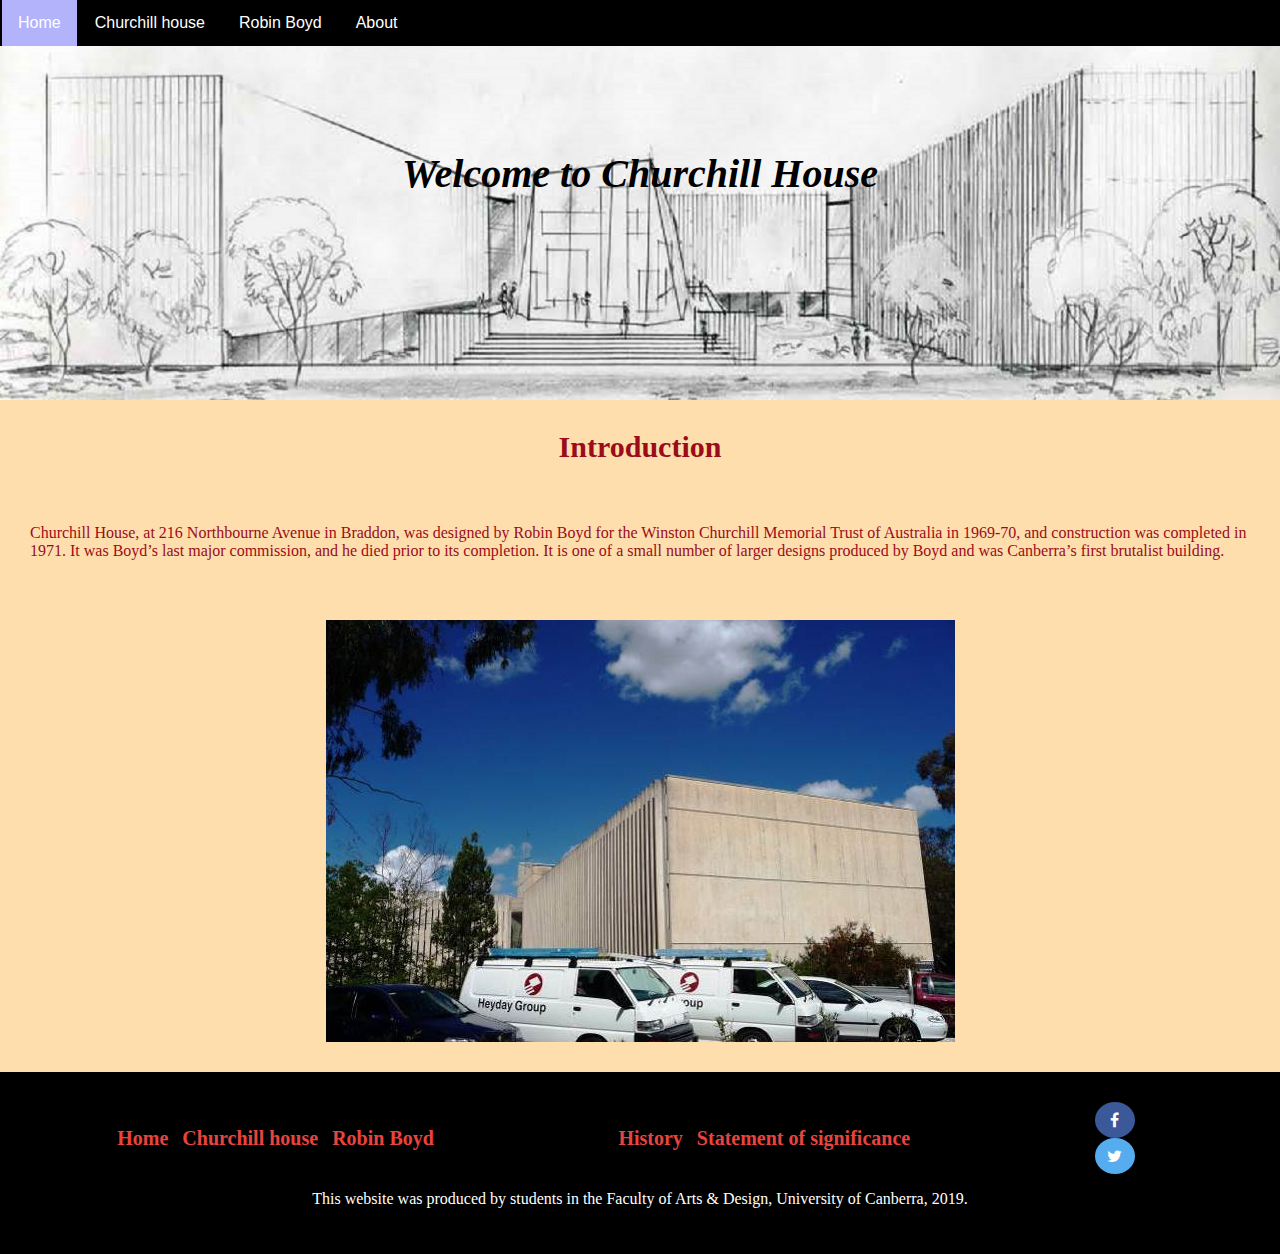
==== index.html @ f054ac5f "first html page" ====
<!DOCTYPE html>
<html lang="en">

<head>
    <!-- Metadata description tag //-->
    <meta charset="utf-8">
    <meta name="viewport" content="width=device-width, initial-scale=1.0" />
    <title>Churchill House</title>
    <link rel="stylesheet" href="assets/css/mystyle.css" />
    <link rel="stylesheet" href="https://cdnjs.cloudflare.com/ajax/libs/font-awesome/4.7.0/css/font-awesome.min.css">
</head>

<body>
    <header>
        <!--Navigation bar//-->
        <nav>
            <ul id="topnav">
                <li><a class="active" href="index.html">Home</a></li>
                <li><a href="churchill.html">Churchill house</a></li>
                <li><a href="robin.html">Robin Boyd</a></li>
                <li id="dropdown">
                    <button class="dropbtn">About</button>
                    <ul id="dropdown-content">
                        <li><a href="history.html">History</a></li>
                        <li><a href="statement.html">Statement of significance</a></li>
                    </ul>
                </li>
            </ul>
        </nav>
        <div class="intro">
            <h1>Welcome to Churchill House</h1>
        </div>
    </header>
    <main class="flex-container">
        <h3 class="flex-item">Introduction</h3>
        <p class="flex-item">
            Churchill House, at 216 Northbourne Avenue in Braddon, was designed by Robin Boyd for the Winston Churchill Memorial Trust of Australia in 1969-70, and construction was completed in 1971. It was Boyd’s last major commission, and he died prior to its completion. It is one of a small number of larger designs produced by Boyd and was Canberra’s first brutalist building.
        </p>
        <img class="flex-item img-responsive" src="assets/images/churchill-house-15.jpg" alt="cc-house" />
    </main>
    <footer>
        <div class="flex-container">
            <div class="flex-container-left">
                <a href="index.html">Home</a>
                <a href="churchill.html">Churchill house</a>
                <a href="robin.html">Robin Boyd</a>
            </div>
            <div class="flex-container-middle">
                <a href="history.html">History</a>
                <a href="statement.html">Statement of significance</a>
            </div>
            <div class="flex-container-right">
                <a href="#" class="fa fa-facebook"></a>
                <a href="#" class="fa fa-twitter"></a>
            </div>
        </div>
        <div class="flex-container flex-container-left">
            <p>This website was produced by students in the Faculty of Arts & Design, University of Canberra, 2019.</p>
        </div>
    </footer>
</body>

</html>
---- assets/css/mystyle.css ----
body {
    margin: 0;
    padding: 0;
    background-color: #FFDEAE;
    color: #9A0C19;
}

@media all and (max-width: 800px) {
    #top-nav {
        justify-content: space-around;
    }
}

@media all and (max-width: 600px) {
    #top-nav {
        -webkit-flex-flow: column wrap;
        flex-flow: column wrap;
        padding: 0;
    }
}

ul {
    list-style: none;
    margin: 0;
    padding: 0;
    float: left;
}


#topnav {
    overflow: hidden;
    background-color: black;
    font-family: Arial;
    width: 100%;

    display: -webkit-box;
    display: -moz-box;
    display: -ms-flexbox;
    display: -webkit-flex;
    display: flex;

    -webkit-flex-flow: row wrap;
    justify-content: flex-start;
}

#topnav li {
    display: block;
    float: left;
    margin-left: 2px;
}

#topnav a {
    float: left;
    font-size: 16px;
    color: white;
    text-align: center;
    padding: 14px 16px;
    text-decoration: none;
}

#topnav a.active {
    background-color: #B2B3FB;
}


#topnav a:hover {
    color: #e9967a;
}

#dropdown {
    float: left;
    overflow: hidden;
}


#dropdown:hover .dropbtn {
    color: #e9967a;
}

#dropdown .dropbtn {
    font-size: 16px;
    border: none;
    outline: none;
    color: white;
    padding: 14px 16px;
    background-color: black;
}

#dropdown-content {
    display: none;
    position: absolute;
    background-color: #f9f9f9;
    min-width: 160px;
    box-shadow: 0px 8px 16px 0px rgba(0, 0, 0, 0.2);
    z-index: 1;
}

#dropdown-content li {
    display: block;
    width: 160px;
    float: left;
    margin-left: 2px;
}

#dropdown-content a {
    float: none;
    color: black;
    padding: 12px 16px;
    text-decoration: none;
    display: block;
    text-align: left;
}

#dropdown:hover #dropdown-content {
    display: block;
}

#dropdown-content a:hover {
    color: #e9967a;
}

.intro {
    max-width: 100%;
    height: 400px;
    background-image: url(../images/churchill-house-4_copy.jpg);
    background-repeat: no-repeat;
    background-size: 100%;
    background-attachment: fixed;
}

.intro h1 {
    color: black;
    text-align: center;
    font-size: 40px;
    font-style: italic;
    font-family: Lucida Console;
    font-weight: bold;
    margin: 0px;
    padding-top: 150px;
}

.house {
    max-width: 100%;
    height: 400px;
    background-image: url(../images/churchill-house-5-copy-1.png);
    background-repeat: no-repeat;
    background-size: 100%;
    background-attachment: fixed;
}

.house h1 {
    color: black;
    text-align: center;
    font-size: 40px;
    font-style: italic;
    font-family: Lucida Console;
    font-weight: bold;
    margin: 0px;
    padding-top: 100px;
}

.robin {
    width: 100%;
    height: 300px;
    background-image: url(../images/churchill-house-24.jpg);
    background-repeat: no-repeat;
    background-size: 100%;
    background-attachment: fixed;
}

.robin h1 {
    color: white;
    text-align: center;
    font-size: 50px;
    font-style: italic;
    font-family: Lucida Console;
    font-weight: bold;
    margin: 0px;
    padding-top: 150px;
    padding-right: 200px;
    text-shadow: 3px 2px black;
}

.flex-item .statement {
    max-width: 100%;
    height: auto;
    background-image: url(../images/churchill-house-13.jpg);
    background-repeat: no-repeat;
    background-size: 100%;
    background-attachment: fixed;
}


main {
    margin-top: 20px;
    margin-bottom: 20px;
}

h2 {
    font-family: Comic Sans MS;
    font-weight: bold;
    font-size: 40px;
}

h3 {
    font-weight: bold;
    font-size: 30px;
    font-family: Comic Sans MS;
}

h4 {
    font-weight: bold;
    font-size: 20px;
    font-family: Comic Sans MS;
    text-align: center;
}

footer {
    background-color: black;
    padding: 30px 30px 30px 30px;
    margin-bottom: 0px;
    color: white;
}

@media (min-width: 992px) and (max-width: 1200px) {
    .intro h1 {
        font-size: 1.8em;
    }

    .house h1 {
        font-size: 1.8em;
    }

    .robin h1 {
        font-size: 1.8em;
    }
}

@media (min-width: 768px) and (max-width: 992px) {
    .intro h1 {
        font-size: 1.5em;
    }

    .house h1 {
        font-size: 1.8em;
    }

    .robin h1 {
        font-size: 1.8em;
    }
}

@media (max-width: 768px) {
    .intro h1 {
        font-size: 1.3em;
    }

    .house h1 {
        font-size: 1.8em;
    }

    .robin h1 {
        font-size: 1.8em;
    }
}

.flex-container {
    padding: 0;
    margin: 0;

    display: -webkit-box;
    display: -moz-box;
    display: -ms-flexbox;
    display: -webkit-flex;
    display: flex;

    -webkit-flex-flow: row wrap;
    justify-content: space-around;
    align-items: center;
}

.flex-item {
    margin: 30px;
    justify-content: center;
}

/*responsive image*/
.img-responsive {
    display: block;
    max-width: 100%;
    height: auto;
}

/* logo social media */
.fa {
    padding: 10px;
    font-size: 10px;
    width: 30%;
    text-align: center;
    text-decoration: none;
    border-radius: 50%;
}

/* hover effect */
.fa:hover {
    opacity: 0.7;
}

/* color for each logo */

/* Facebook */
.fa-facebook {
    background: #3B5998;
    color: white;
}

/* Twitter */
.fa-twitter {
    background: #55ACEE;
    color: white;
}


.flex-container-left a {
    text-decoration: none;
    color: #E8443F;
    font-weight: bold;
    padding-right: 10px;
    font-size: 20px;
}

.flex-container-middle a {
    text-decoration: none;
    color: #E8443F;
    font-weight: bold;
    padding-right: 10px;
    font-size: 20px;
}

.flex-container-left a:hover {
    color: #2D437B;
}

.flex-container-middle a:hover {
    color: #2D437B;
}
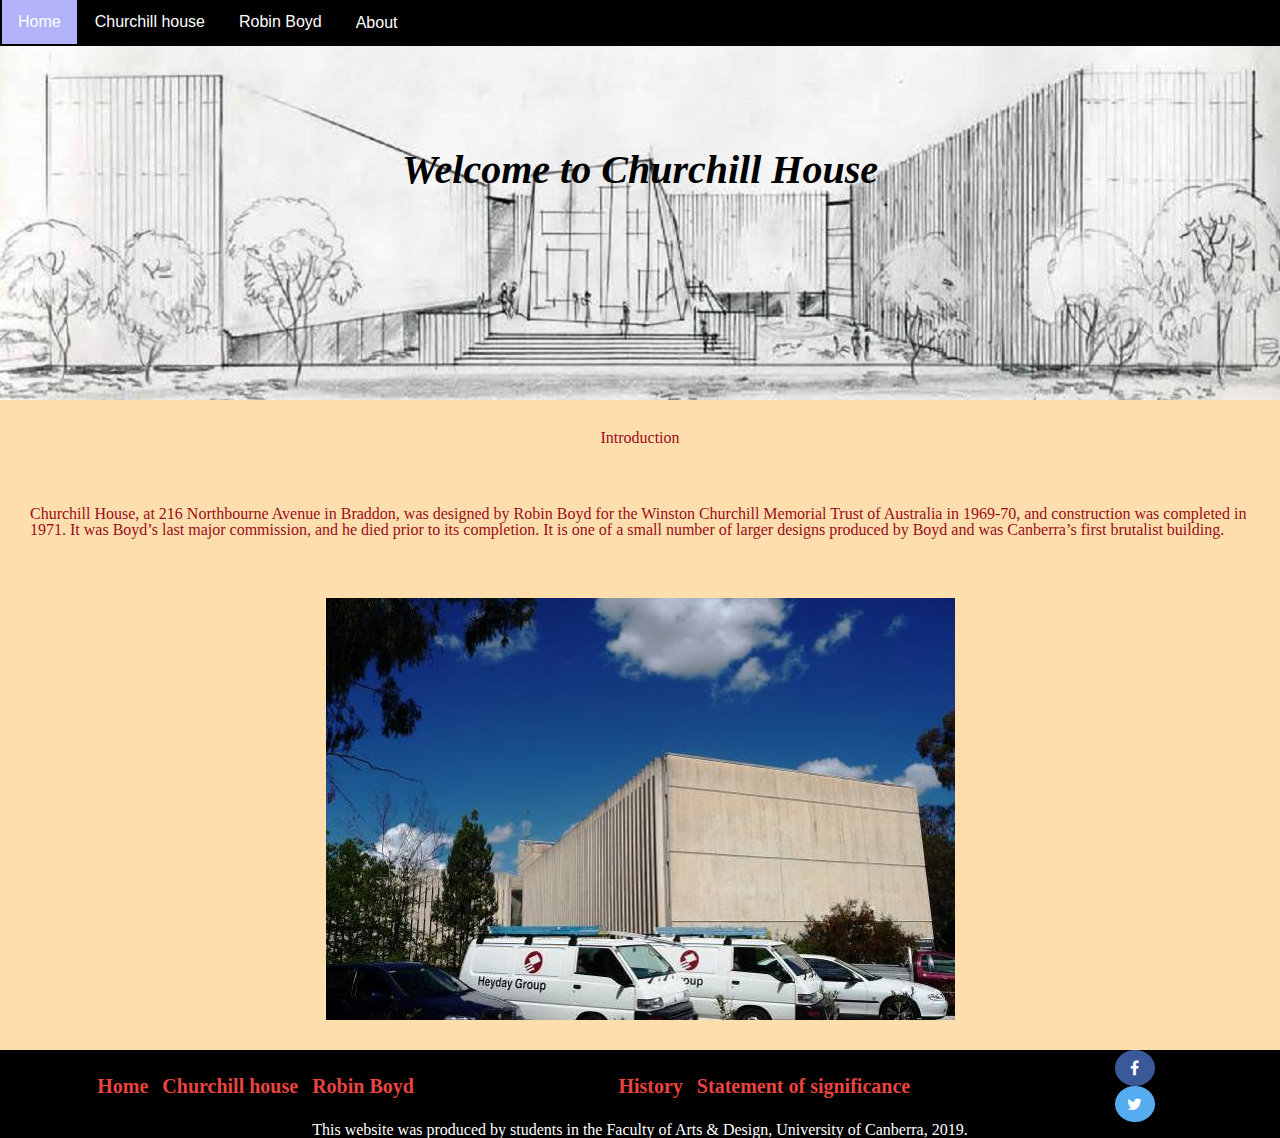
==== commit 280f5816: "add reset css" ====
--- a/index.html
+++ b/index.html
@@ -7,6 +7,7 @@
     <meta name="viewport" content="width=device-width, initial-scale=1.0" />
     <title>Churchill House</title>
     <link rel="stylesheet" href="assets/css/mystyle.css" />
+    <link rel="stylesheet" href="assets/css/reset.css" />
     <link rel="stylesheet" href="https://cdnjs.cloudflare.com/ajax/libs/font-awesome/4.7.0/css/font-awesome.min.css">
 </head>
 
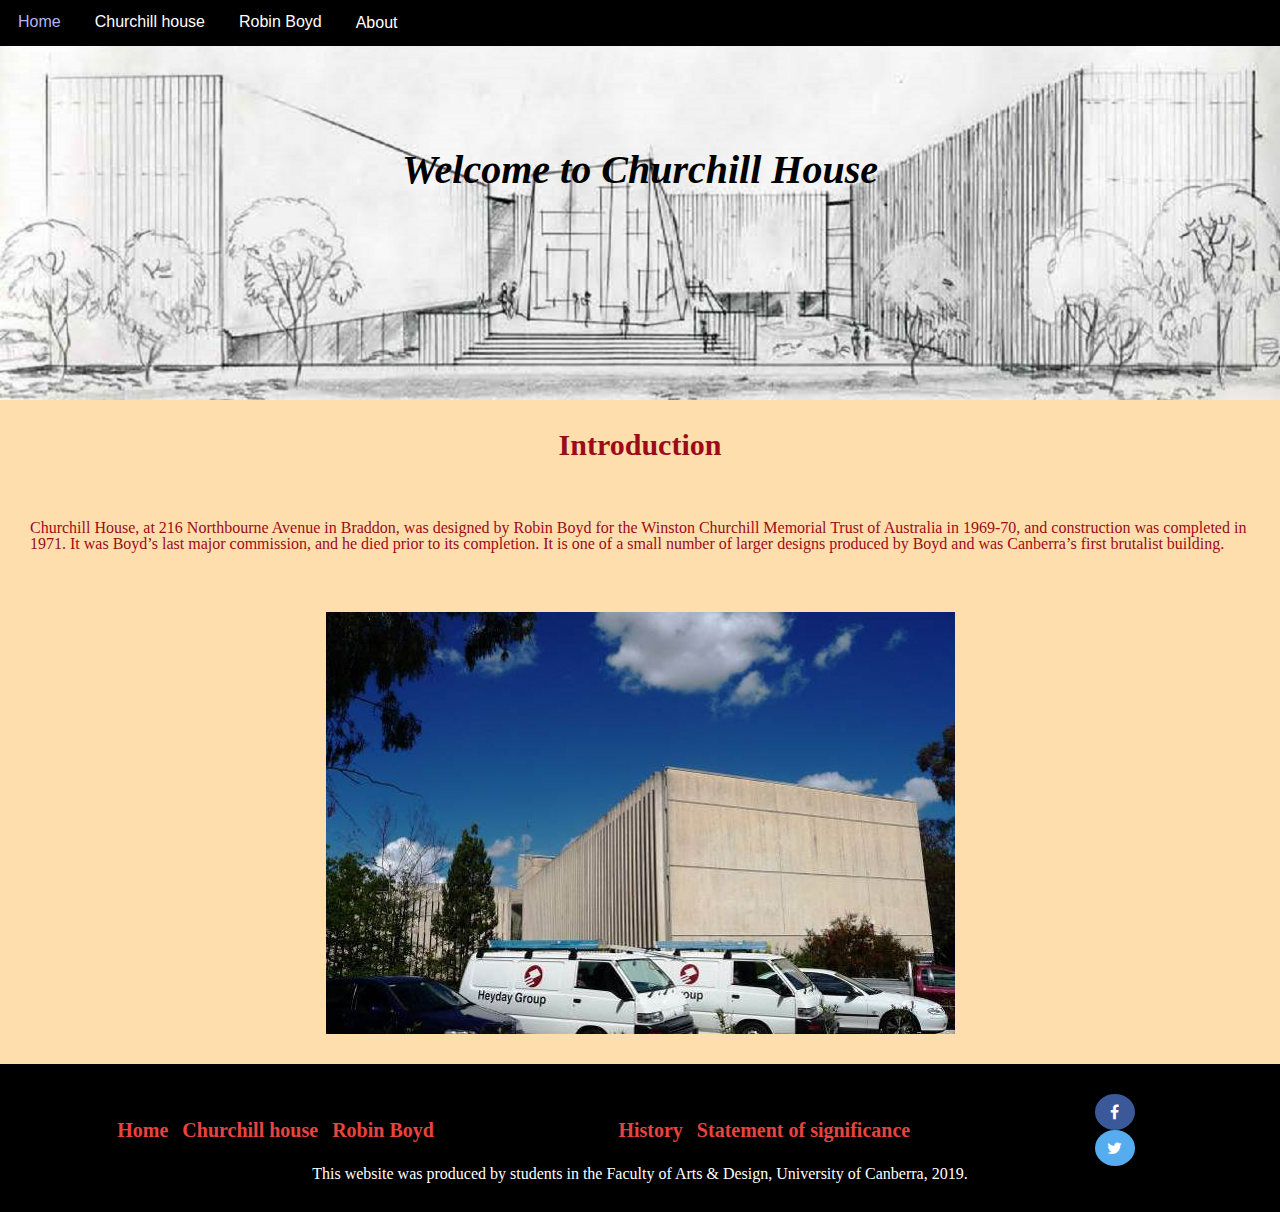
==== commit 943d5405: "update css" ====
--- a/index.html
+++ b/index.html
@@ -6,8 +6,8 @@
     <meta charset="utf-8">
     <meta name="viewport" content="width=device-width, initial-scale=1.0" />
     <title>Churchill House</title>
+    <link rel="stylesheet" href="assets/css/reset.css" />
     <link rel="stylesheet" href="assets/css/mystyle.css" />
-    <link rel="stylesheet" href="assets/css/reset.css" />
     <link rel="stylesheet" href="https://cdnjs.cloudflare.com/ajax/libs/font-awesome/4.7.0/css/font-awesome.min.css">
 </head>
 
--- a/assets/css/mystyle.css
+++ b/assets/css/mystyle.css
@@ -59,7 +59,7 @@
 }
 
 #topnav a.active {
-    background-color: #B2B3FB;
+    color: #B2B3FB;
 }
 
 
@@ -277,6 +277,7 @@
     -webkit-flex-flow: row wrap;
     justify-content: space-around;
     align-items: center;
+    flex-direction: row;
 }
 
 .flex-item {
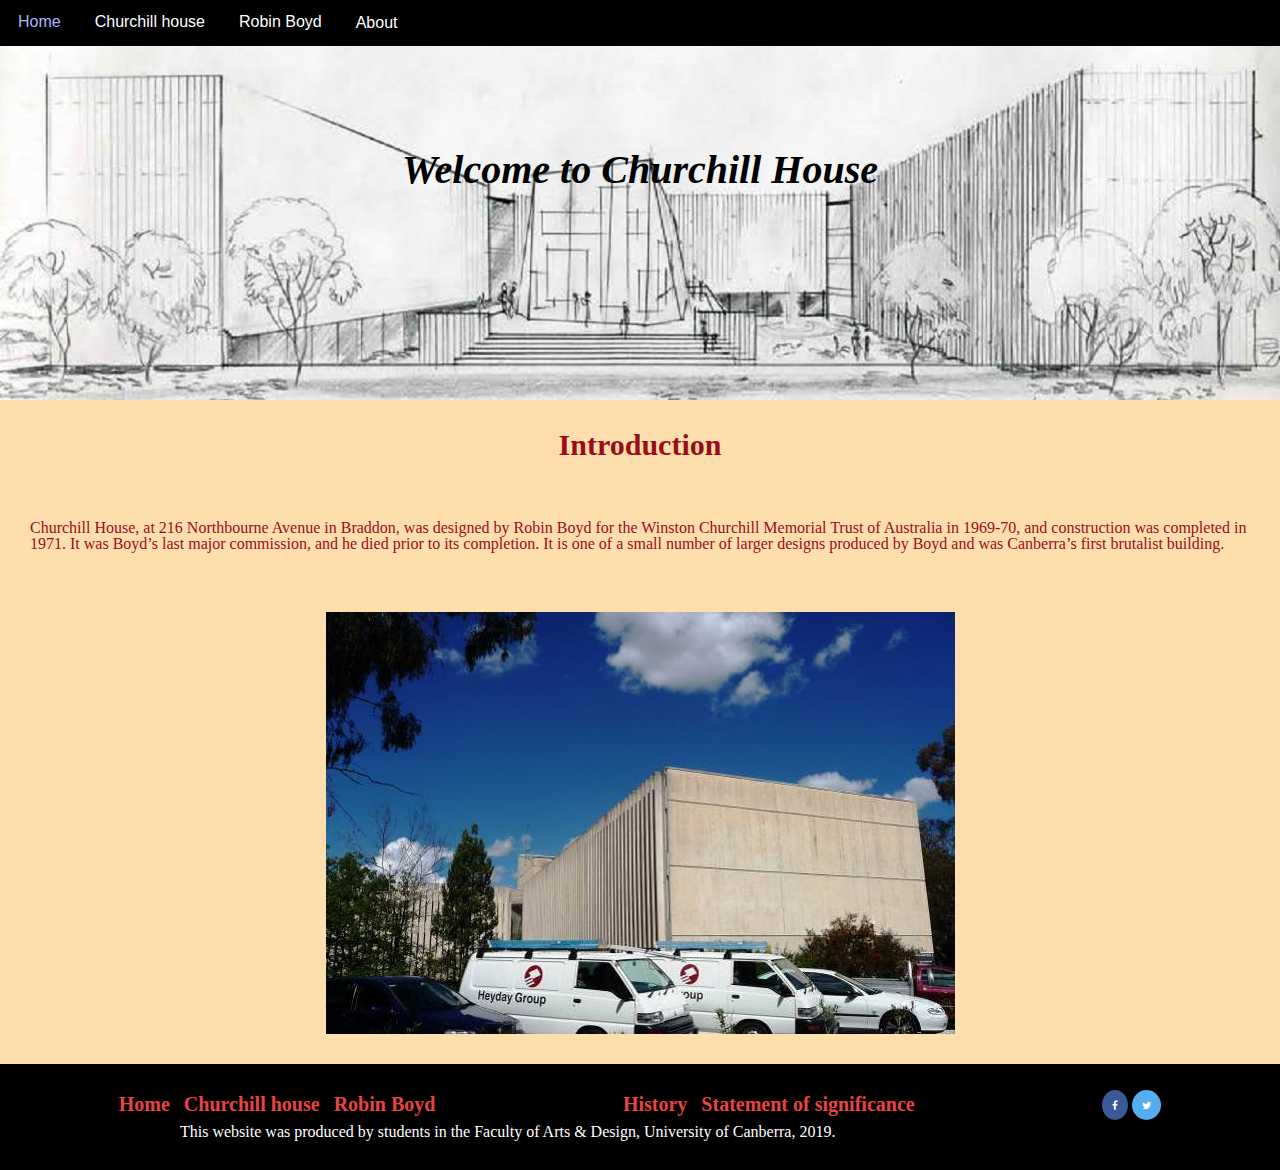
==== commit 02aae8b7: "update css" ====
--- a/index.html
+++ b/index.html
@@ -6,9 +6,10 @@
     <meta charset="utf-8">
     <meta name="viewport" content="width=device-width, initial-scale=1.0" />
     <title>Churchill House</title>
+    <link rel="stylesheet" href="https://cdnjs.cloudflare.com/ajax/libs/font-awesome/4.7.0/css/font-awesome.min.css" />
     <link rel="stylesheet" href="assets/css/reset.css" />
     <link rel="stylesheet" href="assets/css/mystyle.css" />
-    <link rel="stylesheet" href="https://cdnjs.cloudflare.com/ajax/libs/font-awesome/4.7.0/css/font-awesome.min.css">
+
 </head>
 
 <body>
@@ -50,14 +51,15 @@
                 <a href="history.html">History</a>
                 <a href="statement.html">Statement of significance</a>
             </div>
-            <div class="flex-container-right">
+            <div>
                 <a href="#" class="fa fa-facebook"></a>
                 <a href="#" class="fa fa-twitter"></a>
             </div>
         </div>
-        <div class="flex-container flex-container-left">
+        <div class="copyright">
             <p>This website was produced by students in the Faculty of Arts & Design, University of Canberra, 2019.</p>
         </div>
+
     </footer>
 </body>
 
--- a/assets/css/mystyle.css
+++ b/assets/css/mystyle.css
@@ -3,6 +3,7 @@
     padding: 0;
     background-color: #FFDEAE;
     color: #9A0C19;
+    font-family: Verdana, Geneva, sans-seriff;
 }
 
 @media all and (max-width: 800px) {
@@ -300,6 +301,7 @@
     text-align: center;
     text-decoration: none;
     border-radius: 50%;
+    display: inline;
 }
 
 /* hover effect */
@@ -345,3 +347,12 @@
 .flex-container-middle a:hover {
     color: #2D437B;
 }
+
+.copyright {
+    padding-left: 150px;
+    padding-top: 10px;
+}
+
+.source {
+    font-size: 15px;
+}
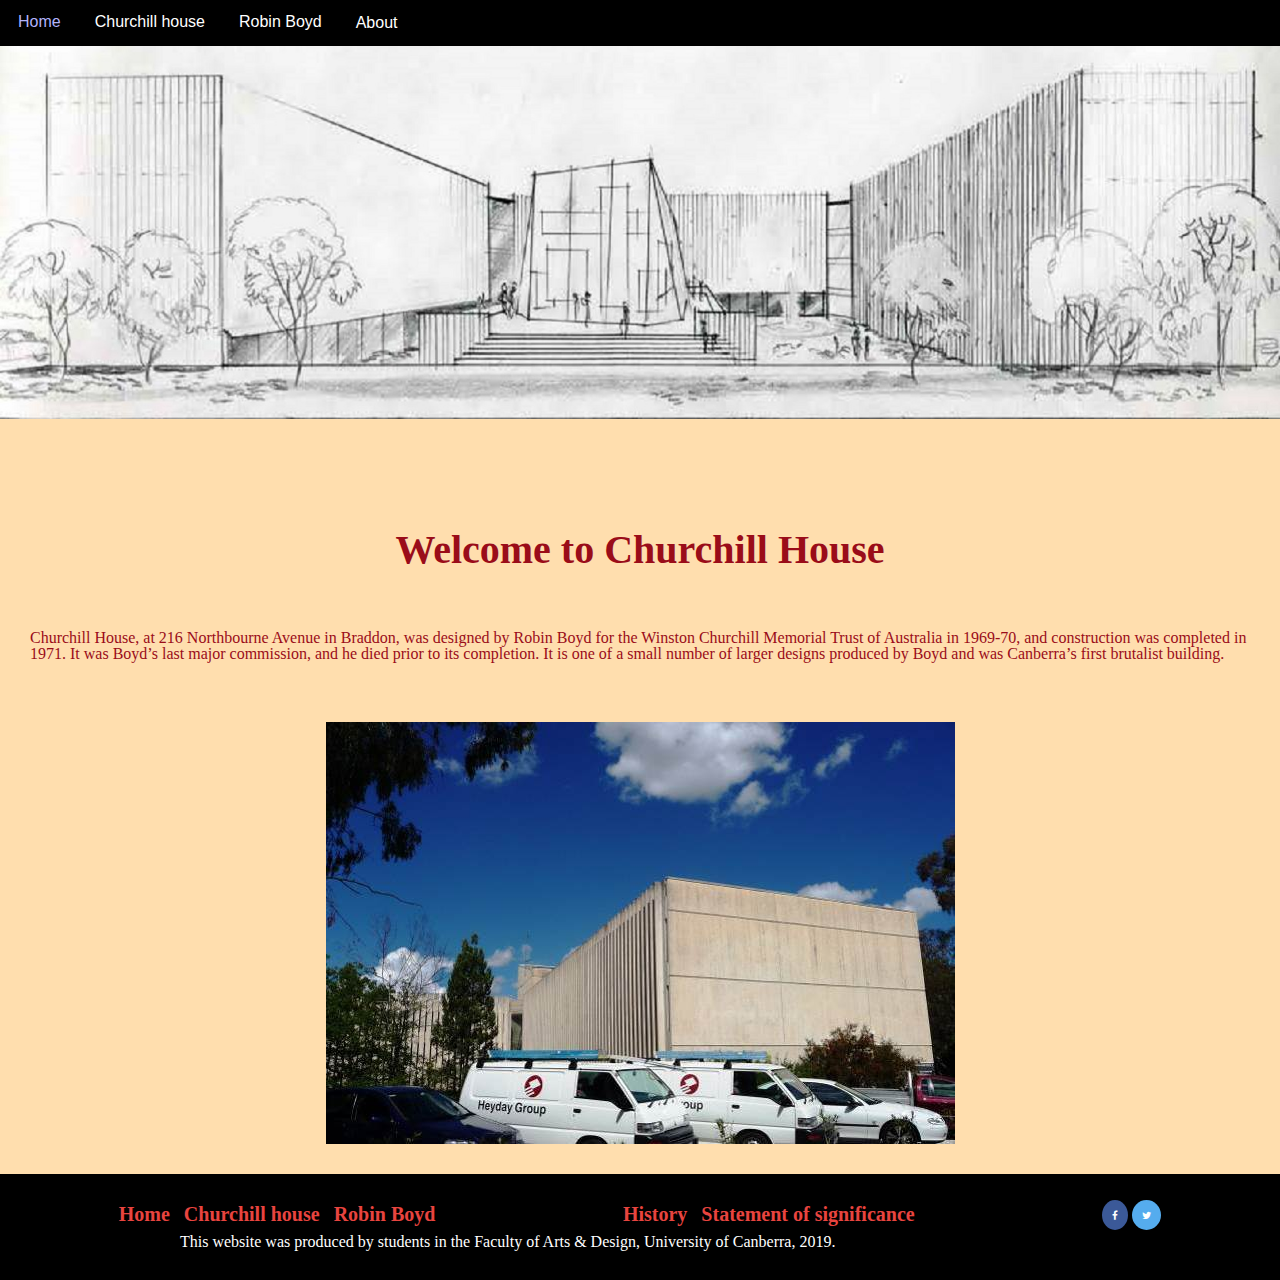
==== commit 1b5fb8cd: "update css and html" ====
--- a/index.html
+++ b/index.html
@@ -4,8 +4,7 @@
 <head>
     <!-- Metadata description tag //-->
     <meta charset="utf-8">
-    <meta name="viewport" content="width=device-width, initial-scale=1.0" />
-    <title>Churchill House</title>
+    <title>Home</title>
     <link rel="stylesheet" href="https://cdnjs.cloudflare.com/ajax/libs/font-awesome/4.7.0/css/font-awesome.min.css" />
     <link rel="stylesheet" href="assets/css/reset.css" />
     <link rel="stylesheet" href="assets/css/mystyle.css" />
@@ -29,12 +28,12 @@
                 </li>
             </ul>
         </nav>
-        <div class="intro">
-            <h1>Welcome to Churchill House</h1>
-        </div>
+        <div class="intro"></div>
+        <div class="intro"></div>
     </header>
+    <!--Main content//-->
     <main class="flex-container">
-        <h3 class="flex-item">Introduction</h3>
+        <h2 class="flex-item">Welcome to Churchill House</h2>
         <p class="flex-item">
             Churchill House, at 216 Northbourne Avenue in Braddon, was designed by Robin Boyd for the Winston Churchill Memorial Trust of Australia in 1969-70, and construction was completed in 1971. It was Boyd’s last major commission, and he died prior to its completion. It is one of a small number of larger designs produced by Boyd and was Canberra’s first brutalist building.
         </p>
--- a/assets/css/mystyle.css
+++ b/assets/css/mystyle.css
@@ -1,3 +1,4 @@
+/*css main content*/
 body {
     margin: 0;
     padding: 0;
@@ -6,6 +7,7 @@
     font-family: Verdana, Geneva, sans-seriff;
 }
 
+/*responsive navigation*/
 @media all and (max-width: 800px) {
     #top-nav {
         justify-content: space-around;
@@ -20,6 +22,7 @@
     }
 }
 
+/*navigation*/
 ul {
     list-style: none;
     margin: 0;
@@ -120,45 +123,25 @@
     color: #e9967a;
 }
 
+/*heading image*/
 .intro {
     max-width: 100%;
-    height: 400px;
+    height: 250px;
     background-image: url(../images/churchill-house-4_copy.jpg);
     background-repeat: no-repeat;
     background-size: 100%;
     background-attachment: fixed;
 }
 
-.intro h1 {
-    color: black;
-    text-align: center;
-    font-size: 40px;
-    font-style: italic;
-    font-family: Lucida Console;
-    font-weight: bold;
-    margin: 0px;
-    padding-top: 150px;
-}
-
 .house {
     max-width: 100%;
-    height: 400px;
+    height: 250px;
     background-image: url(../images/churchill-house-5-copy-1.png);
     background-repeat: no-repeat;
     background-size: 100%;
     background-attachment: fixed;
 }
 
-.house h1 {
-    color: black;
-    text-align: center;
-    font-size: 40px;
-    font-style: italic;
-    font-family: Lucida Console;
-    font-weight: bold;
-    margin: 0px;
-    padding-top: 100px;
-}
 
 .robin {
     width: 100%;
@@ -169,19 +152,7 @@
     background-attachment: fixed;
 }
 
-.robin h1 {
-    color: white;
-    text-align: center;
-    font-size: 50px;
-    font-style: italic;
-    font-family: Lucida Console;
-    font-weight: bold;
-    margin: 0px;
-    padding-top: 150px;
-    padding-right: 200px;
-    text-shadow: 3px 2px black;
-}
-
+/*css main item*/
 .flex-item .statement {
     max-width: 100%;
     height: auto;
@@ -191,18 +162,20 @@
     background-attachment: fixed;
 }
 
-
+/*css main content*/
 main {
     margin-top: 20px;
     margin-bottom: 20px;
 }
 
+/*title*/
 h2 {
     font-family: Comic Sans MS;
     font-weight: bold;
     font-size: 40px;
 }
 
+/*sub title*/
 h3 {
     font-weight: bold;
     font-size: 30px;
@@ -216,53 +189,12 @@
     text-align: center;
 }
 
+/*css footer*/
 footer {
     background-color: black;
     padding: 30px 30px 30px 30px;
     margin-bottom: 0px;
     color: white;
-}
-
-@media (min-width: 992px) and (max-width: 1200px) {
-    .intro h1 {
-        font-size: 1.8em;
-    }
-
-    .house h1 {
-        font-size: 1.8em;
-    }
-
-    .robin h1 {
-        font-size: 1.8em;
-    }
-}
-
-@media (min-width: 768px) and (max-width: 992px) {
-    .intro h1 {
-        font-size: 1.5em;
-    }
-
-    .house h1 {
-        font-size: 1.8em;
-    }
-
-    .robin h1 {
-        font-size: 1.8em;
-    }
-}
-
-@media (max-width: 768px) {
-    .intro h1 {
-        font-size: 1.3em;
-    }
-
-    .house h1 {
-        font-size: 1.8em;
-    }
-
-    .robin h1 {
-        font-size: 1.8em;
-    }
 }
 
 .flex-container {
@@ -348,11 +280,13 @@
     color: #2D437B;
 }
 
+/*footer copyright*/
 .copyright {
     padding-left: 150px;
     padding-top: 10px;
 }
 
+/*source of RobinBoyd image*/
 .source {
-    font-size: 15px;
-}
+    font-size: 10px;
+}
